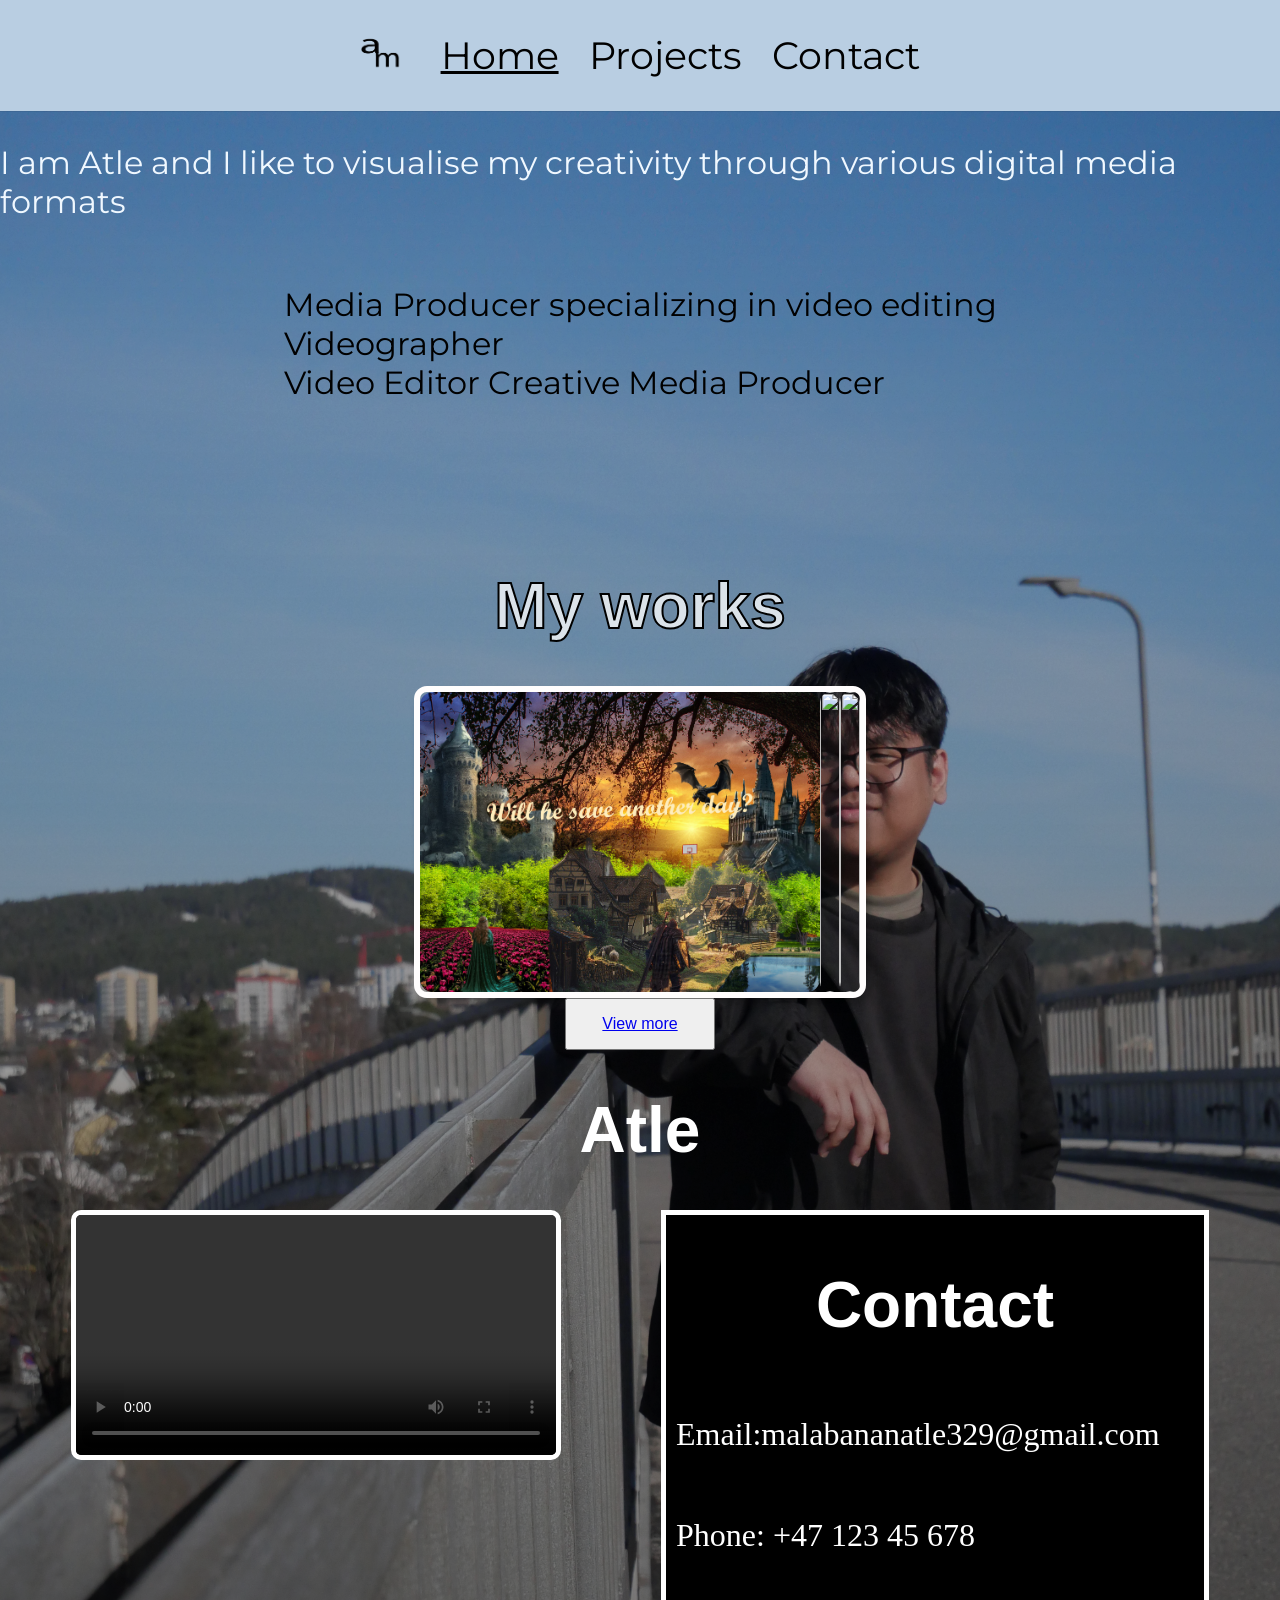
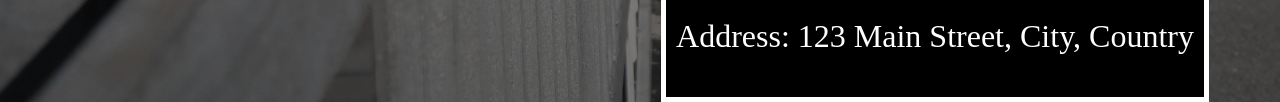
==== index.html @ 79c8f2c4 "Add files via upload" ====
<!DOCTYPE html>
<html lang="en">
<head>
    <meta charset="UTF-8">
    <meta name="viewport" content="width=device-width, initial-scale=1.0">
    <title>Portefølje</title>
    <link rel="stylesheet" href="style.css"> 
    <link href="https://fonts.googleapis.com/css2?family=Montserrat:wght@300;600&display=swap" rel="stylesheet">
</head>
<body>
    

        <nav1 class="navbar">
            <div class="logo">
        <a class="Logo_Banan" href="index.html"><img src="/Logo/New_logo.png" alt="">
        </a>
        </div>
     

        <ul class="nav1-links2" id="nav1Links2">
            <li><a class="active" href="index.html">Home</a></li>
            <li><a href="Projects.html">Projects</a></li>
            <li><a href="Contact.html">Contact</a></li>
            
        </ul>
        </nav1>
        <div class="placement-homepage">
                <div class="Myself2">
                    <p>I am Atle and I like to visualise my creativity
                    through various digital media formats</p>
                </div>
                <div class="Myself">
                <p>Media Producer specializing in video editing <br>
                    Videographer <br>
                    Video Editor
                    Creative Media Producer</p>
                </div>
                
                <h1 class="Works">My works</h1>
                

                <div class="project-gallery">
                    <div class="images-projects">
                  <img src="Mine_Arbeid/1IMF_Atle_minspillverden.psd.jpg">
                  <img src="Mine_Arbeid/Website_example (2).png">
                  <img src="Mine_Arbeid/Website_4.png">
                    </div>
                </div>

                <div class="button-projects">
                <button class="button1"><a href="Projects.html">View more</a></button> 
                </div>
                
                <div class="about-me">
                    <h1>Atle</h1>
                </div>

                <div class="video-contact-atle">
                    <div class="video-container">
                    <video width="" height="240" controls>
                        <source src="/Video/Aboutme_1IMFAtle.mp4" type="video/mp4">
                    </video>
                    </div>

                    <div class="contact-side">
                        <h1>Contact</h1>
                        <p>Email:malabananatle329@gmail.com</p>
                        <p>Phone: +47 123 45 678</p>
                        <p>Address: 123 Main Street, City, Country</p>
                    </div>
                </div>
                    
            </div>

            <footer class="bottom-side">
                
                
       

      </footer>
            
        

        
      
            
    

        
        
</body>
</html>
---- style.css ----
body {
  margin: 0px;
  padding: 0px;
  background-color:#a6c2fb;
 
}
 

.Myself {
  font-family: 'Montserrat', sans-serif;
  display: flex;
  flex-direction: column;
  justify-content: flex-start;
  align-items: center;
}

.Myself2 {
  color: aliceblue;
  font-family: 'Montserrat', sans-serif;
  display: flex;
  justify-content: center;
}




h1 {
 font-family: 'Segoe UI', Tahoma, Geneva, Verdana, sans-serif;
 display: flex;
 justify-content: center
}

ul li a.active {
  text-decoration: underline;
}

.logo img {
  height: 45px;
}
/* Logo */



.navbar {
  display: flex;
  justify-content:center;
  align-items: center;
  font-family:'Montserrat', sans-serif;
  font-size: xx-large;
  position: relative;
  background-color: rgb(185, 206, 226);
  
  
}

.nav1-links2 {
  display: flex;
  gap: 30px;
  list-style: none;
  transition: 400ms; 
}

.nav1-links2 a {
  text-decoration: none;
  color: rgb(0, 0, 0);
  font-size: 16px;
  transition: 0.8s;
  font-size:larger;
    
}

.nav1-links2 a:hover {
  color:white ;
  transition: 400ms;
}

.nav1-2links {
    position: absolute;
    top: 70px;
    right: -200px;
    flex-direction: column;
    background: #111;
    width: 180px;
    padding: 20px;
    transition: 0.3ms;
}

.placement-homepage  {
  background-image:linear-gradient(rgba(0,0,0,0.2), rgba(0,0,0,0.5)), url(/Bilder/P1020066.JPG);
  background-size: cover;
  background-position: center;
  height:auto ;
  position: relative;
  width: 100%;
  font-size: xx-large;
}

.Works {
  color: rgba(255, 255, 255, 0.762);
  -webkit-text-stroke-color: black;
  -webkit-text-stroke-width: 2px;
}

.button-projects {
  display: flex;
  justify-content: center;
  font-size: larger;
  border-radius: 20px;
  color: blue;
  
}

.button1{
  color: rgb(0, 0, 0);
  padding: 15px 35px;
  font-size: medium;
  transition: 400ms;
}

.button1:hover {
  transform: scale(1.05);
  box-shadow: 6px 10px 10px 0px #ffffff;

}

.project-gallery {
  display: flex;
  justify-content: center;
  
  
}

.images-projects {
  width: auto;
  height: 300px;
  border: 6px solid #fffdfd;
  border-radius: 13px;
  box-shadow: 4px 7px 7px 0px #00000042;
  transition: 400ms;
  display: flex;
  justify-content: space-around;
  
}

.images-projects img {
  width:100%; 
  height: 100%;
  border-radius: 13px;
  cursor: pointer;
}

.images-projects:hover {
  transform: scale(1.05);
  box-shadow: 6px 10px 10px 0px #ffffff;
}

.about-me {
  display: flex;
  justify-content: center;
  color: rgb(255, 255, 255);
}

.video-contact-atle{
  display: flex;
  gap: 100px;
  justify-content: center;
}

.video-contact-atle video {
  border-radius: 10px;
  border: #ffffff solid 5px;

}

.contact-side {
  display: flex;
  color: rgb(255, 255, 255);
  flex-direction:column;
  border: #ffffff solid 5px;
  background-color: #000000;
  padding: 10px;
  
 
  
}


.Works {
  display: flex;
  justify-content: center;
  margin-top: 15vh;
  
         
}       

.project-page {
  display: flex;
  flex-wrap: wrap;
  justify-content: center;
  gap: 10px
}

.project-one {
  border: #ffffff solid 10px;
  border-radius: 50px;
  width: 900px;
}

.project-one img {
  border-radius: 50px;
  width: 100%;
  height: 100%;
}

.project-two {
  border: #ffffff solid 10px;
  border-radius: 50px;
  width: 900px;
}

.project-two img {
  border-radius: 50px;
  width: 100%;
  height: 100%;
}

.project-three {
  border: #ffffff solid 10px;
  border-radius: 50px;
  width: 900px;
}

.project-three img {
  border-radius: 50px;
  width: 100%;
  height: 100%;
}

.project-four {
  border: #ffffff solid 10px;
  border-radius: 50px;
  width: 900px;
}

.project-four video {
  border-radius: 50px;
  width: 100%;
  height: 100%;
  background-color: black;
}

.project-five {
  border: #ffffff solid 10px;
  border-radius: 50px;
  width: 900px;
  
}

.project-five video {
  border-radius: 50px;
  width: 100%;
  height: 100%;
}


 /* About me page */

.contact-section {
  max-width: 900px;
  margin: 60px auto;
  padding: 20px;
  text-align: center;
  font-family: "Arial", sans-serif;
}

.contact-section h2 {
  font-size: 32px;
  margin-bottom: 30px;
}

.contact-container {
  display: flex;
  justify-content: space-around;
  flex-wrap: wrap;
  gap: 30px;
  
}

.contact-item {
  background: #92f6ff;
  padding: 20px 25px;
  border-radius: 12px;
  width: 250px;
  box-shadow: 0 4px 10px rgba(0,0,0,0.1);
  transition: 0.3s;
}

.contact-item:hover {
  transform: translateY(-5px);
  box-shadow: 0 8px 16px rgba(0,0,0,0.15);
}

 /* Contact page */


.icon {
  font-size: 36px;
  margin-bottom: 10px;
  display: block;

  
}

 /* Icons */


.contact-item h3 {
  margin-bottom: 8px;
  font-size: 20px;
}

.contact-item a {
  color: black;
  text-decoration: none;
}

.contact-item a:hover {
  text-decoration: underline;
}

 /* Contacts effects */


 /* Paragraph inside the box */

 @media (max-width: 600px) {
  /* looks good here */
}

.container { width: 800px; }
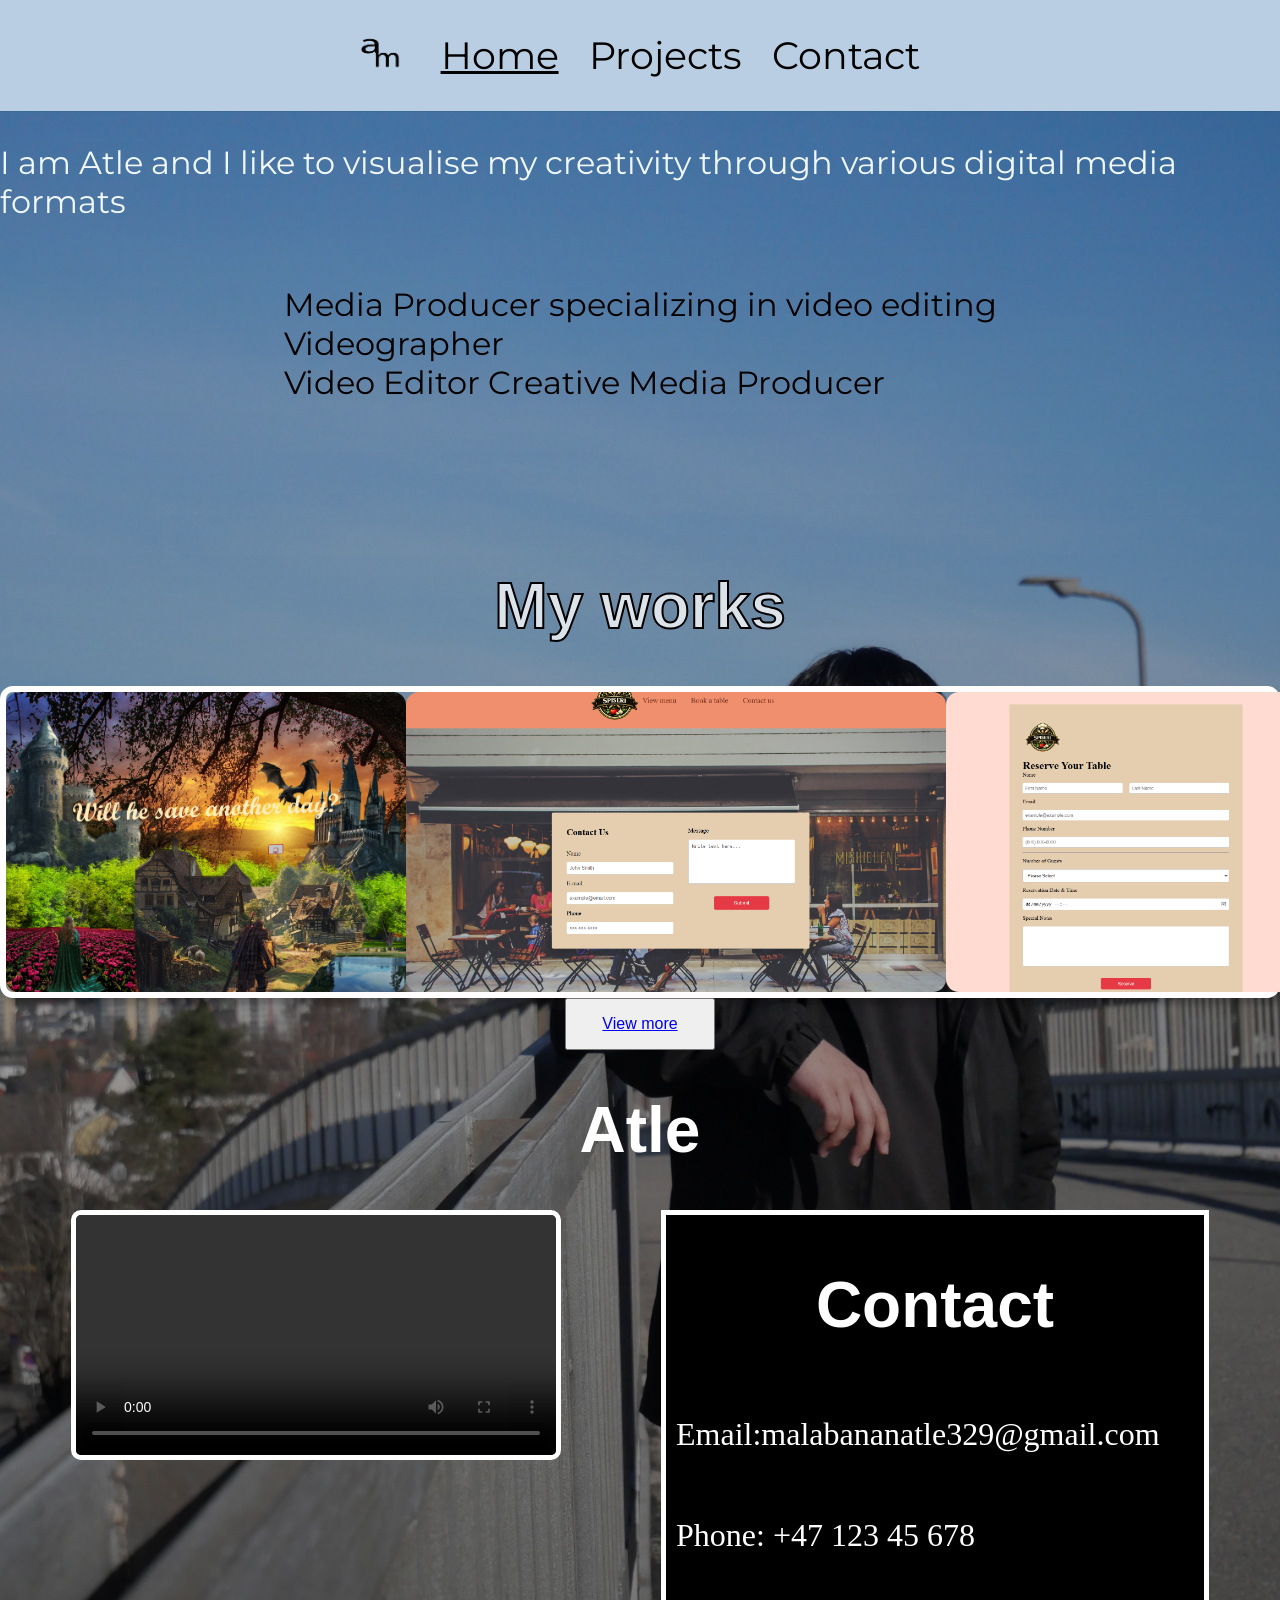
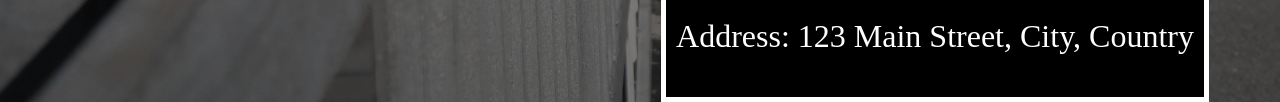
==== commit bd27cc92: "." ====
--- a/index.html
+++ b/index.html
@@ -12,7 +12,7 @@
 
         <nav1 class="navbar">
             <div class="logo">
-        <a class="Logo_Banan" href="index.html"><img src="/Logo/New_logo.png" alt="">
+        <a class="Logo_Banan" href="index.html"><img src="Logo/New_logo.png" alt="">
         </a>
         </div>
      
